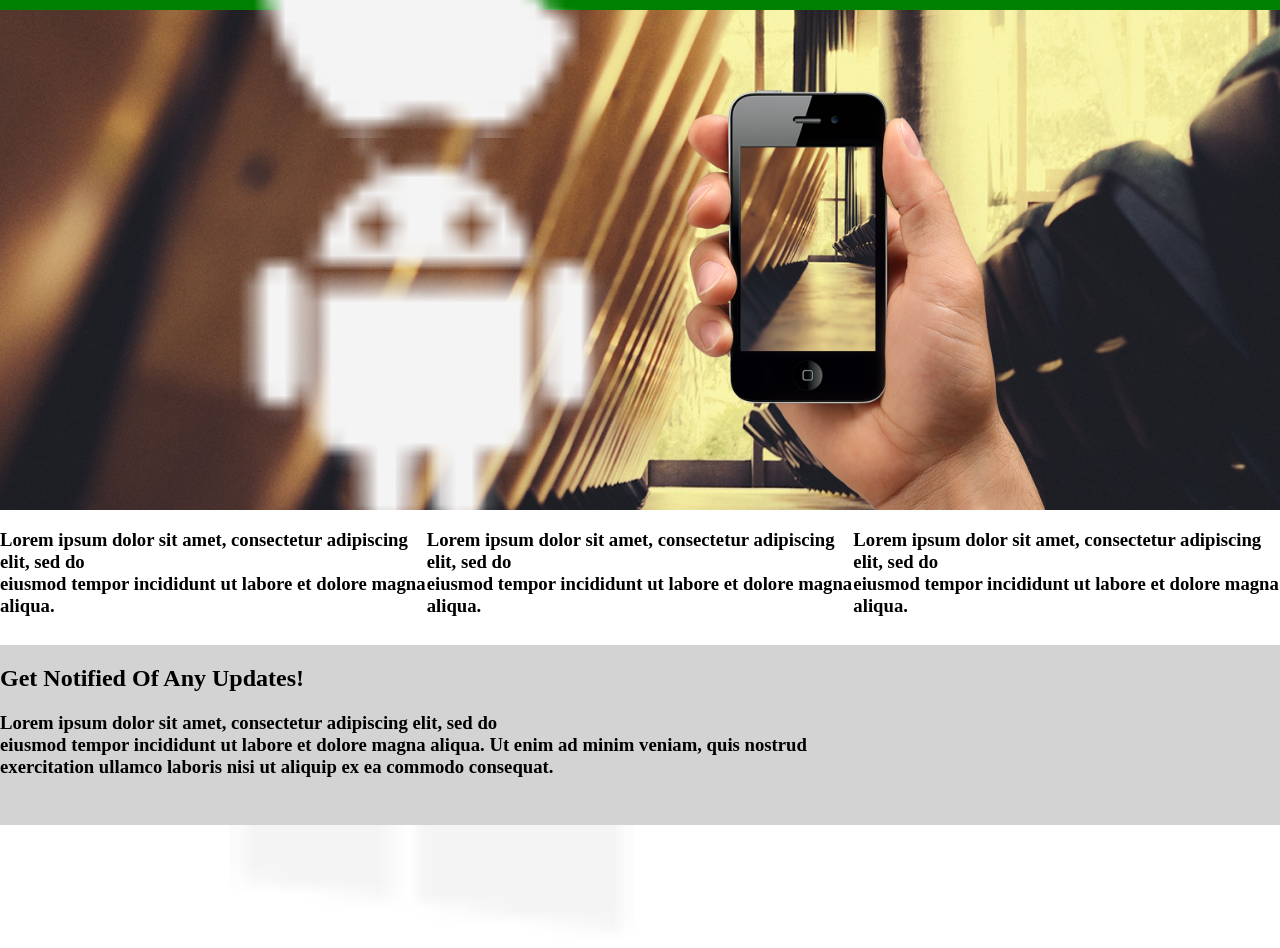
==== Estrutura/index.html @ a0e992e1 "Corrigir endereço das imagens" ====
<!DOCTYPE html>
<html lang="pt-br">

<head>
    <meta charset="UTF-8">
    <meta name="viewport" content="width=device-width, initial-scale=1.0">
    <meta http-equiv="X-UA-Compatible" content="ie=edge">
    <link rel="stylesheet" href="style.css">
    <title>Notify</title>
</head>

<body>
    <section class="grid">
        <nav class="navbar"></nav>

        <header class="banner1">
            <div class="textobanner">
                <H1 class="h1">Notify.</H1>
                <h2 class="h2">A great new free psd theme to showcase <br>
                    your new application.</h2>
                <img src="../imagens/icone-ios.png" alt="#">
                <img src="../imagens/icone-android.png" alt="#">
                <img src="../imagens/icone-windows.png" alt="#">
            </div>

            <div class="imgmao">
                <img class="mao1" src="../imagens/hand.png"
                    alt="Imagem de uma mão segurando um celular tirando foto do ambiente">
            </div>
        </header>

        <section class="section1">
            <div>
                <h3>Lorem ipsum dolor sit amet, consectetur adipiscing elit, sed do<br> eiusmod tempor incididunt ut
                    labore et dolore magna aliqua.</h3>
            </div>
            <div>
                <h3>Lorem ipsum dolor sit amet, consectetur adipiscing elit, sed do<br> eiusmod tempor incididunt ut
                    labore et dolore magna aliqua.</h3>
            </div>
            <div>
                <h3>Lorem ipsum dolor sit amet, consectetur adipiscing elit, sed do<br> eiusmod tempor incididunt ut
                    labore et dolore magna aliqua.</h3>
            </div>
        </section>
        <section class="section2">
            <div class="text2">
                <h2>Get Notified Of Any Updates!</h2>
                <h3>Lorem ipsum dolor sit amet, consectetur adipiscing elit, sed do<br> eiusmod tempor incididunt ut
                    labore
                    et dolore magna aliqua. Ut enim ad minim veniam, quis nostrud<br> exercitation ullamco laboris nisi
                    ut
                    aliquip ex ea commodo consequat.</h3>
            </div>
        </section>
        <section class="section3"></section>

        <footer class="rodape"></footer>

    </section>

</body>

</html>
---- Estrutura/style.css ----
body{
    margin:0 auto;
}

.grid{
    display: grid;
    grid-template-areas:'navbar'
                        'header'
                        'section1'
                        'section2'
                        'section3'
                        'rodape';
 
    grid-template-columns: 100%;
    grid-template-rows: 10px 500px 15vh 20vh 10vh;
}

.navbar{
    background-color: green;
    grid-area: 'navbar';
    
}

.banner1{
    display: flex;
    grid-area: 'header';
    background-image:url(../imagens/banner.png);
    justify-content: center;
    
 
}

.mao1{
    height: 420px;
    margin-left: 50px;
}
.imgmao{
align-items: flex-end;
display: flex;
}

.textobanner{
    display: flex;
    justify-content: center;
    flex-direction: column;
    text-decoration: white;
}
.h1{
    text-decoration: white;
}

.section1{
    grid-area: 'section1';
    display: flex;
    background-color: white;

}

.section2{
    display: flex;
    background-color: lightgray;
}

.text2{
    flex-direction: column;
}
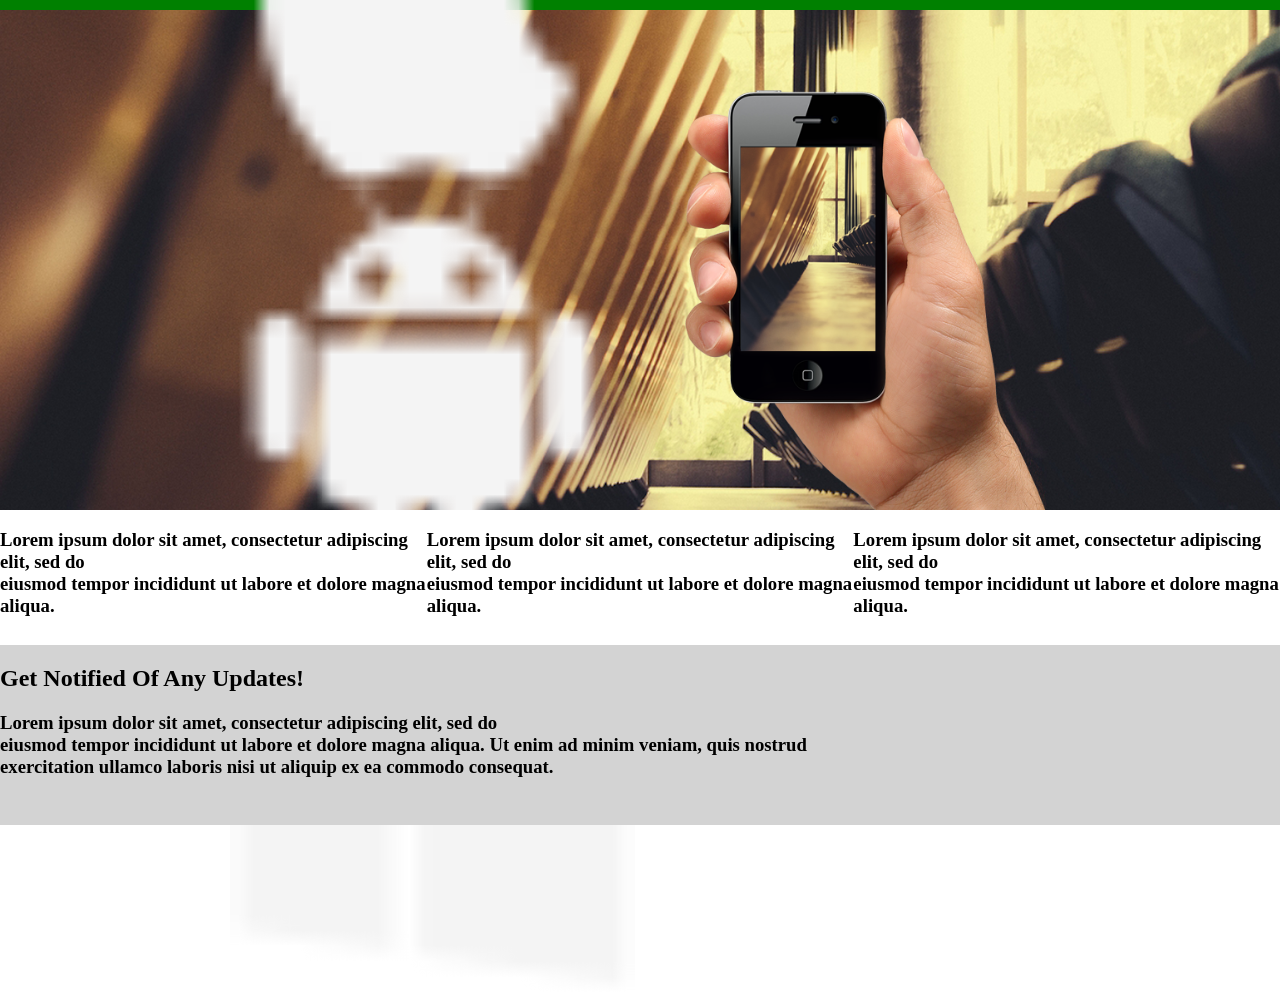
==== commit c5269ba1: "Alterar fonte do banner e cor" ====
--- a/Estrutura/index.html
+++ b/Estrutura/index.html
@@ -5,6 +5,7 @@
     <meta charset="UTF-8">
     <meta name="viewport" content="width=device-width, initial-scale=1.0">
     <meta http-equiv="X-UA-Compatible" content="ie=edge">
+    <link href="https://fonts.googleapis.com/css?family=Pacifico&display=swap" rel="stylesheet">
     <link rel="stylesheet" href="style.css">
     <title>Notify</title>
 </head>
@@ -15,7 +16,7 @@
 
         <header class="banner1">
             <div class="textobanner">
-                <H1 class="h1">Notify.</H1>
+                <H1 class="h1">Notify <span class="ponto">.</span>    </H1>
                 <h2 class="h2">A great new free psd theme to showcase <br>
                     your new application.</h2>
                 <img src="../imagens/icone-ios.png" alt="#">
--- a/Estrutura/style.css
+++ b/Estrutura/style.css
@@ -46,7 +46,14 @@
     text-decoration: white;
 }
 .h1{
-    text-decoration: white;
+    color: white;
+    font-family: 'Pacifico', cursive;
+    font-size: 50px;
+    font-weight: inherit;
+}
+
+.ponto{
+    color: green;
 }
 
 .section1{
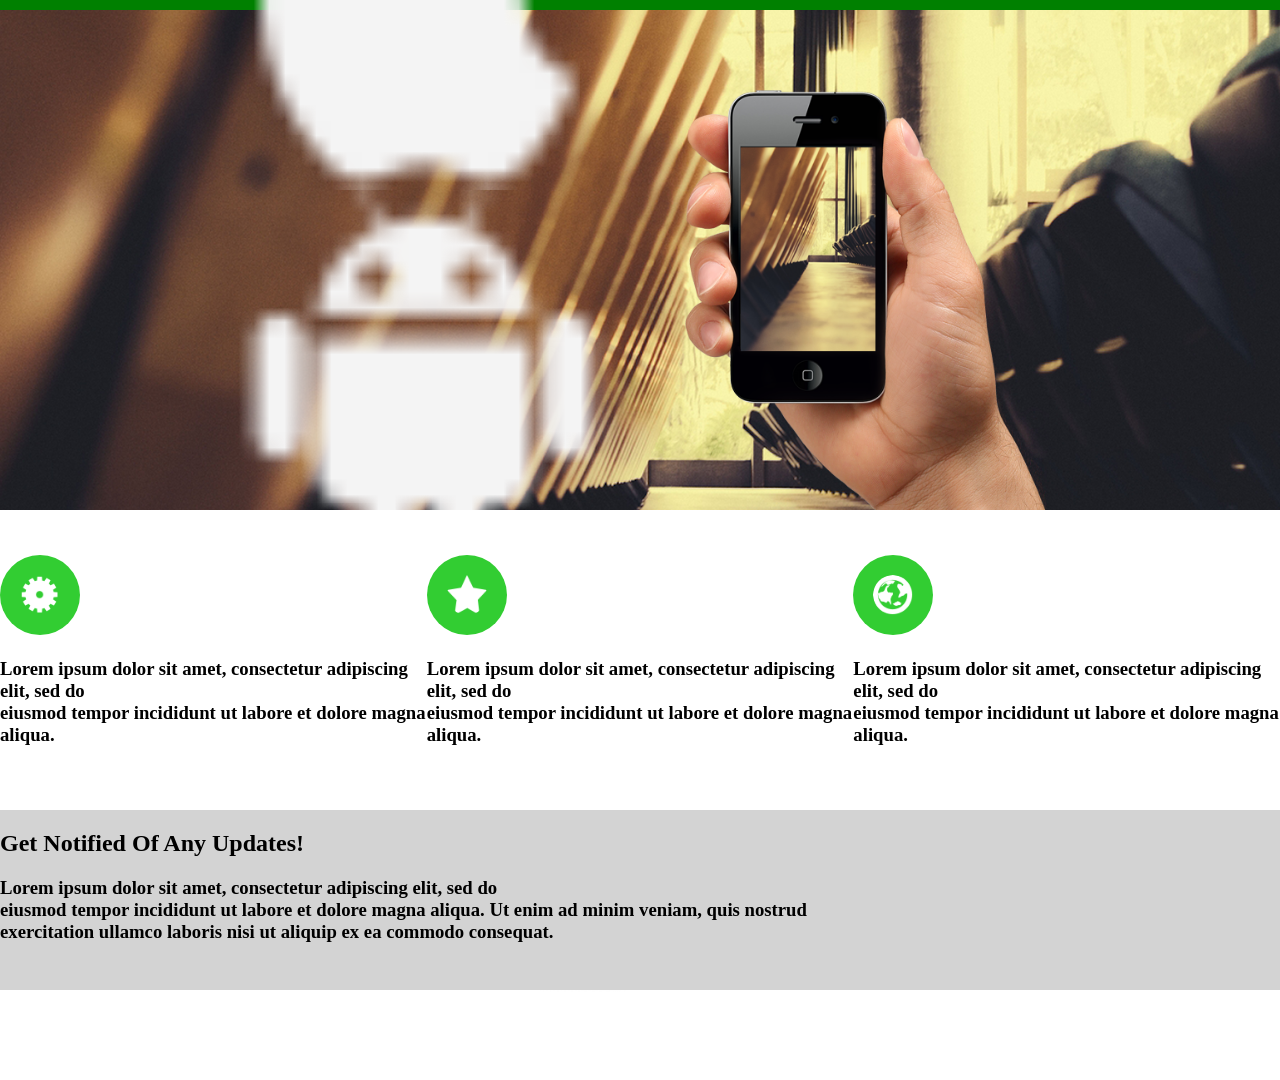
==== commit 51c8b764: "Adicionar estilo aos ícones" ====
--- a/Estrutura/index.html
+++ b/Estrutura/index.html
@@ -32,14 +32,17 @@
 
         <section class="section1">
             <div>
+                <img class="icone1" src="../imagens/icone1.png" alt="#">
                 <h3>Lorem ipsum dolor sit amet, consectetur adipiscing elit, sed do<br> eiusmod tempor incididunt ut
                     labore et dolore magna aliqua.</h3>
             </div>
             <div>
+                <img class="icone2" src="../imagens/icone2.png" alt="#">
                 <h3>Lorem ipsum dolor sit amet, consectetur adipiscing elit, sed do<br> eiusmod tempor incididunt ut
                     labore et dolore magna aliqua.</h3>
             </div>
             <div>
+                <img class="icone3" src="../imagens/icone3.png" alt="#">
                 <h3>Lorem ipsum dolor sit amet, consectetur adipiscing elit, sed do<br> eiusmod tempor incididunt ut
                     labore et dolore magna aliqua.</h3>
             </div>
--- a/Estrutura/style.css
+++ b/Estrutura/style.css
@@ -12,7 +12,7 @@
                         'rodape';
  
     grid-template-columns: 100%;
-    grid-template-rows: 10px 500px 15vh 20vh 10vh;
+    grid-template-rows: 10px 500px 300px 20vh 10vh;
 }
 
 .navbar{
@@ -60,7 +60,29 @@
     grid-area: 'section1';
     display: flex;
     background-color: white;
-
+    justify-content: space-around;
+    align-items:center;
+}
+.icone1{
+    border-radius: 50%;
+    width: 40px;
+    height: 40px;
+    background-color:limegreen;
+    padding: 20px;
+}
+.icone2{
+    border-radius: 50%;
+    width: 40px;
+    height: 40px;
+    background-color: limegreen;
+    padding: 20px;
+}
+.icone3{
+    border-radius: 50%;
+    width: 40px;
+    height: 40px;
+    background-color: limegreen;
+    padding: 20px;
 }
 
 .section2{
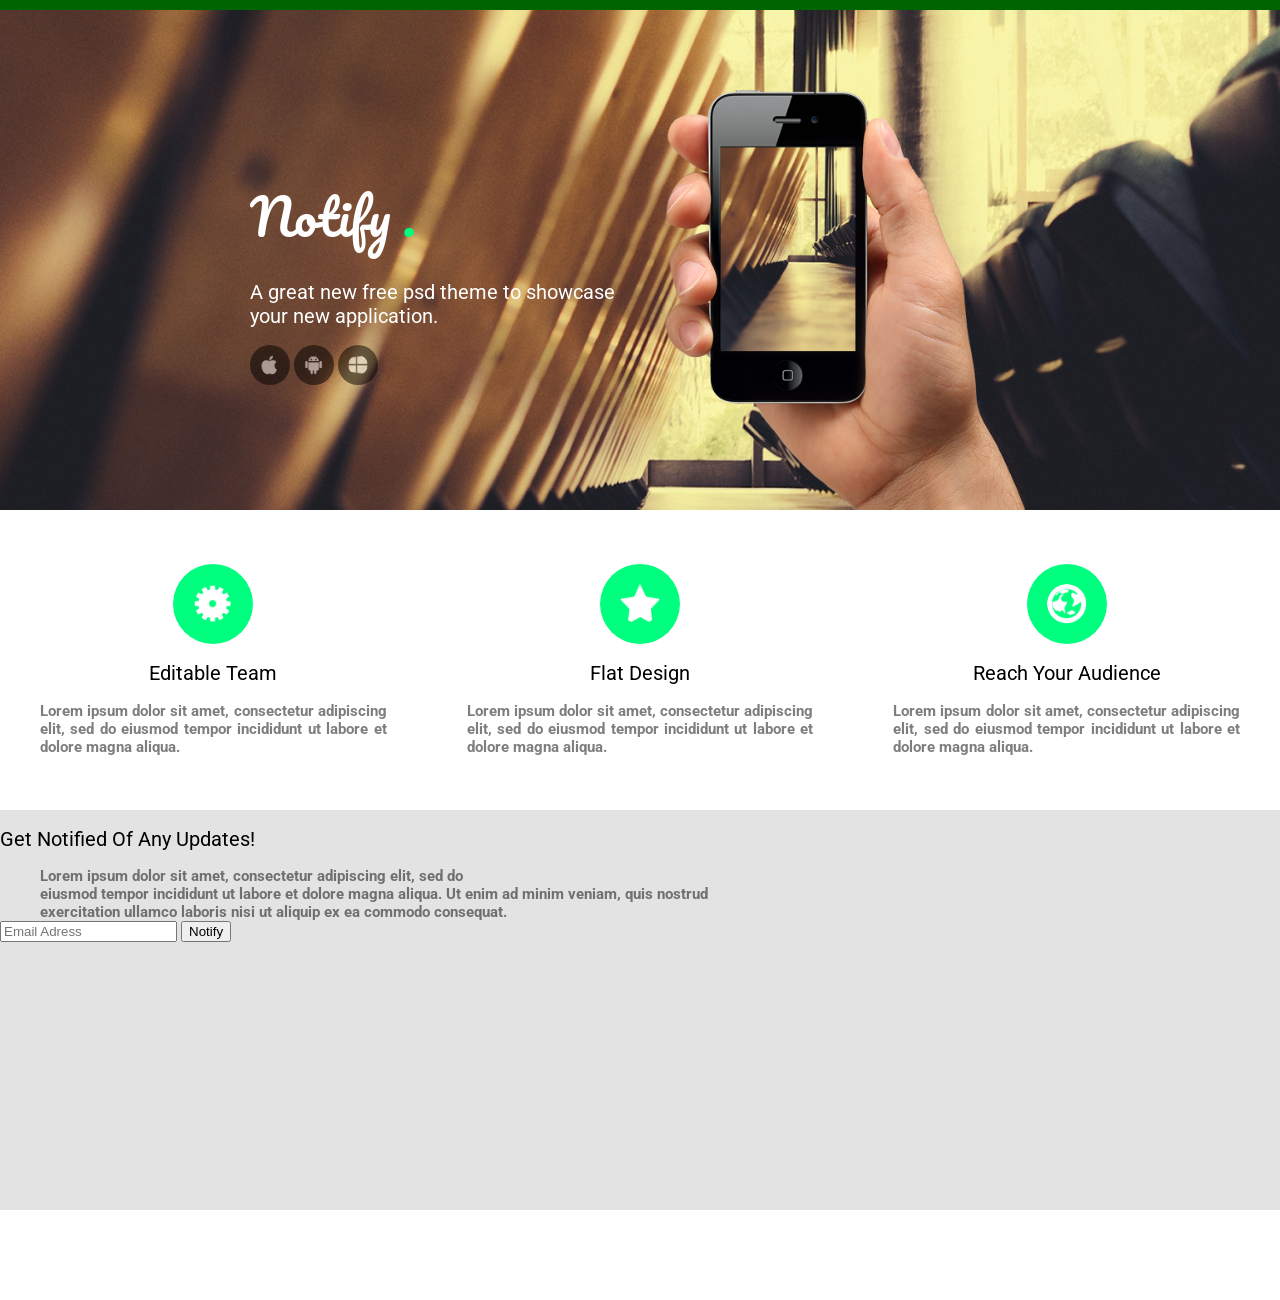
==== commit d73a485c: "Adicionar secao1 e iniciar secao2" ====
--- a/Estrutura/index.html
+++ b/Estrutura/index.html
@@ -6,6 +6,7 @@
     <meta name="viewport" content="width=device-width, initial-scale=1.0">
     <meta http-equiv="X-UA-Compatible" content="ie=edge">
     <link href="https://fonts.googleapis.com/css?family=Pacifico&display=swap" rel="stylesheet">
+    <link href="https://fonts.googleapis.com/css?family=Roboto&display=swap" rel="stylesheet">
     <link rel="stylesheet" href="style.css">
     <title>Notify</title>
 </head>
@@ -16,12 +17,14 @@
 
         <header class="banner1">
             <div class="textobanner">
-                <H1 class="h1">Notify <span class="ponto">.</span>    </H1>
+                <H1 class="h1">Notify <span class="ponto">.</span> </H1>
                 <h2 class="h2">A great new free psd theme to showcase <br>
                     your new application.</h2>
-                <img src="../imagens/icone-ios.png" alt="#">
-                <img src="../imagens/icone-android.png" alt="#">
-                <img src="../imagens/icone-windows.png" alt="#">
+                <div class="iconesbanner">
+                    <img class="iconebanner" src="../imagens/icone-ios.png" alt="#">
+                    <img class="iconebanner" src="../imagens/icone-android.png" alt="#">
+                    <img class="iconebanner" src="../imagens/icone-windows.png" alt="#">
+                </div>
             </div>
 
             <div class="imgmao">
@@ -31,32 +34,38 @@
         </header>
 
         <section class="section1">
-            <div>
+            <div class="bloco1">
                 <img class="icone1" src="../imagens/icone1.png" alt="#">
-                <h3>Lorem ipsum dolor sit amet, consectetur adipiscing elit, sed do<br> eiusmod tempor incididunt ut
-                    labore et dolore magna aliqua.</h3>
+                <h2 class="title2">Editable Team</h2>
+                <h3 class="text2">Lorem ipsum dolor sit amet, consectetur adipiscing elit, sed do eiusmod tempor
+                    incididunt ut labore et dolore magna aliqua.</h3>
             </div>
-            <div>
+            <div class="bloco1">
                 <img class="icone2" src="../imagens/icone2.png" alt="#">
-                <h3>Lorem ipsum dolor sit amet, consectetur adipiscing elit, sed do<br> eiusmod tempor incididunt ut
-                    labore et dolore magna aliqua.</h3>
+                <h2 class="title2">Flat Design</h2>
+                <h3 class="text2">Lorem ipsum dolor sit amet, consectetur adipiscing elit, sed do eiusmod tempor
+                    incididunt ut labore et dolore magna aliqua.</h3>
             </div>
-            <div>
+            <div class="bloco1">
                 <img class="icone3" src="../imagens/icone3.png" alt="#">
-                <h3>Lorem ipsum dolor sit amet, consectetur adipiscing elit, sed do<br> eiusmod tempor incididunt ut
-                    labore et dolore magna aliqua.</h3>
+                <h2 class="title2">Reach Your Audience</h2>
+                <h3 class="text2">Lorem ipsum dolor sit amet, consectetur adipiscing elit, sed do eiusmod tempor
+                    incididunt ut labore et dolore magna aliqua.</h3>
             </div>
         </section>
         <section class="section2">
-            <div class="text2">
-                <h2>Get Notified Of Any Updates!</h2>
-                <h3>Lorem ipsum dolor sit amet, consectetur adipiscing elit, sed do<br> eiusmod tempor incididunt ut
-                    labore
-                    et dolore magna aliqua. Ut enim ad minim veniam, quis nostrud<br> exercitation ullamco laboris nisi
-                    ut
-                    aliquip ex ea commodo consequat.</h3>
+            <div>
+                <h2 class="title2">Get Notified Of Any Updates!</h2>
+                <h3 class="text2">Lorem ipsum dolor sit amet, consectetur adipiscing elit, sed do<br> eiusmod tempor
+                    incididunt ut labore et dolore magna aliqua. Ut enim ad minim veniam, quis nostrud<br> exercitation ullamco laboris nisi
+                    ut aliquip ex ea commodo consequat.</h3>
+
+                    <input class="input1" placeholder= "Email Adress"type="text">
+                    <button>Notify</button>
             </div>
         </section>
+
+
         <section class="section3"></section>
 
         <footer class="rodape"></footer>
--- a/Estrutura/style.css
+++ b/Estrutura/style.css
@@ -12,11 +12,11 @@
                         'rodape';
  
     grid-template-columns: 100%;
-    grid-template-rows: 10px 500px 300px 20vh 10vh;
+    grid-template-rows: 10px 500px 300px 400px 10vh;
 }
 
 .navbar{
-    background-color: green;
+    background-color: darkgreen;
     grid-area: 'navbar';
     
 }
@@ -30,6 +30,20 @@
  
 }
 
+.iconebanner{
+    border-radius: 50%;
+    width: 20px;
+    height: 20px;
+    background-color: black;
+    padding: 10px;
+    opacity: .50;
+}
+.iconesbanner{
+    flex-direction: row;
+}
+.iconesbannser:hover{
+    background-color: springgreen;
+}
 .mao1{
     height: 420px;
     margin-left: 50px;
@@ -50,46 +64,73 @@
     font-family: 'Pacifico', cursive;
     font-size: 50px;
     font-weight: inherit;
+    margin-bottom:20px;
+}
+.h2{
+    font-family: 'Roboto', sans-serif;
+    color: white;
+    font-weight: normal;
+    font-size: 20px;
+    margin-top: 0;
 }
 
 .ponto{
-    color: green;
+    color: springgreen;
 }
 
 .section1{
     grid-area: 'section1';
     display: flex;
     background-color: white;
-    justify-content: space-around;
-    align-items:center;
+   align-items: center;
+}
+
+.text2{
+    flex-direction: column;
+    font-family: 'Roboto', sans-serif;
+    opacity: .50;
+    font-size: 15px;
+    text-align: justify;
+    margin: 0 40px 0 40px;
 }
 .icone1{
     border-radius: 50%;
     width: 40px;
     height: 40px;
-    background-color:limegreen;
+    background-color:springgreen;
     padding: 20px;
+    
+    
 }
 .icone2{
     border-radius: 50%;
     width: 40px;
     height: 40px;
-    background-color: limegreen;
+    background-color: springgreen;
     padding: 20px;
 }
 .icone3{
     border-radius: 50%;
     width: 40px;
     height: 40px;
-    background-color: limegreen;
+    background-color: springgreen;
     padding: 20px;
+}
+.bloco1{
+    display: flex;
+    flex-direction:column;
+    justify-content: center;
+    align-items: center;
+}
+
+.title2{
+    font-family: 'Roboto', sans-serif;
+    font-weight: normal;
+    font-size: 20px;
 }
 
 .section2{
     display: flex;
-    background-color: lightgray;
+    grid-area: 'section2';
+    background-color: #E3E3E3;
 }
-
-.text2{
-    flex-direction: column;
-}
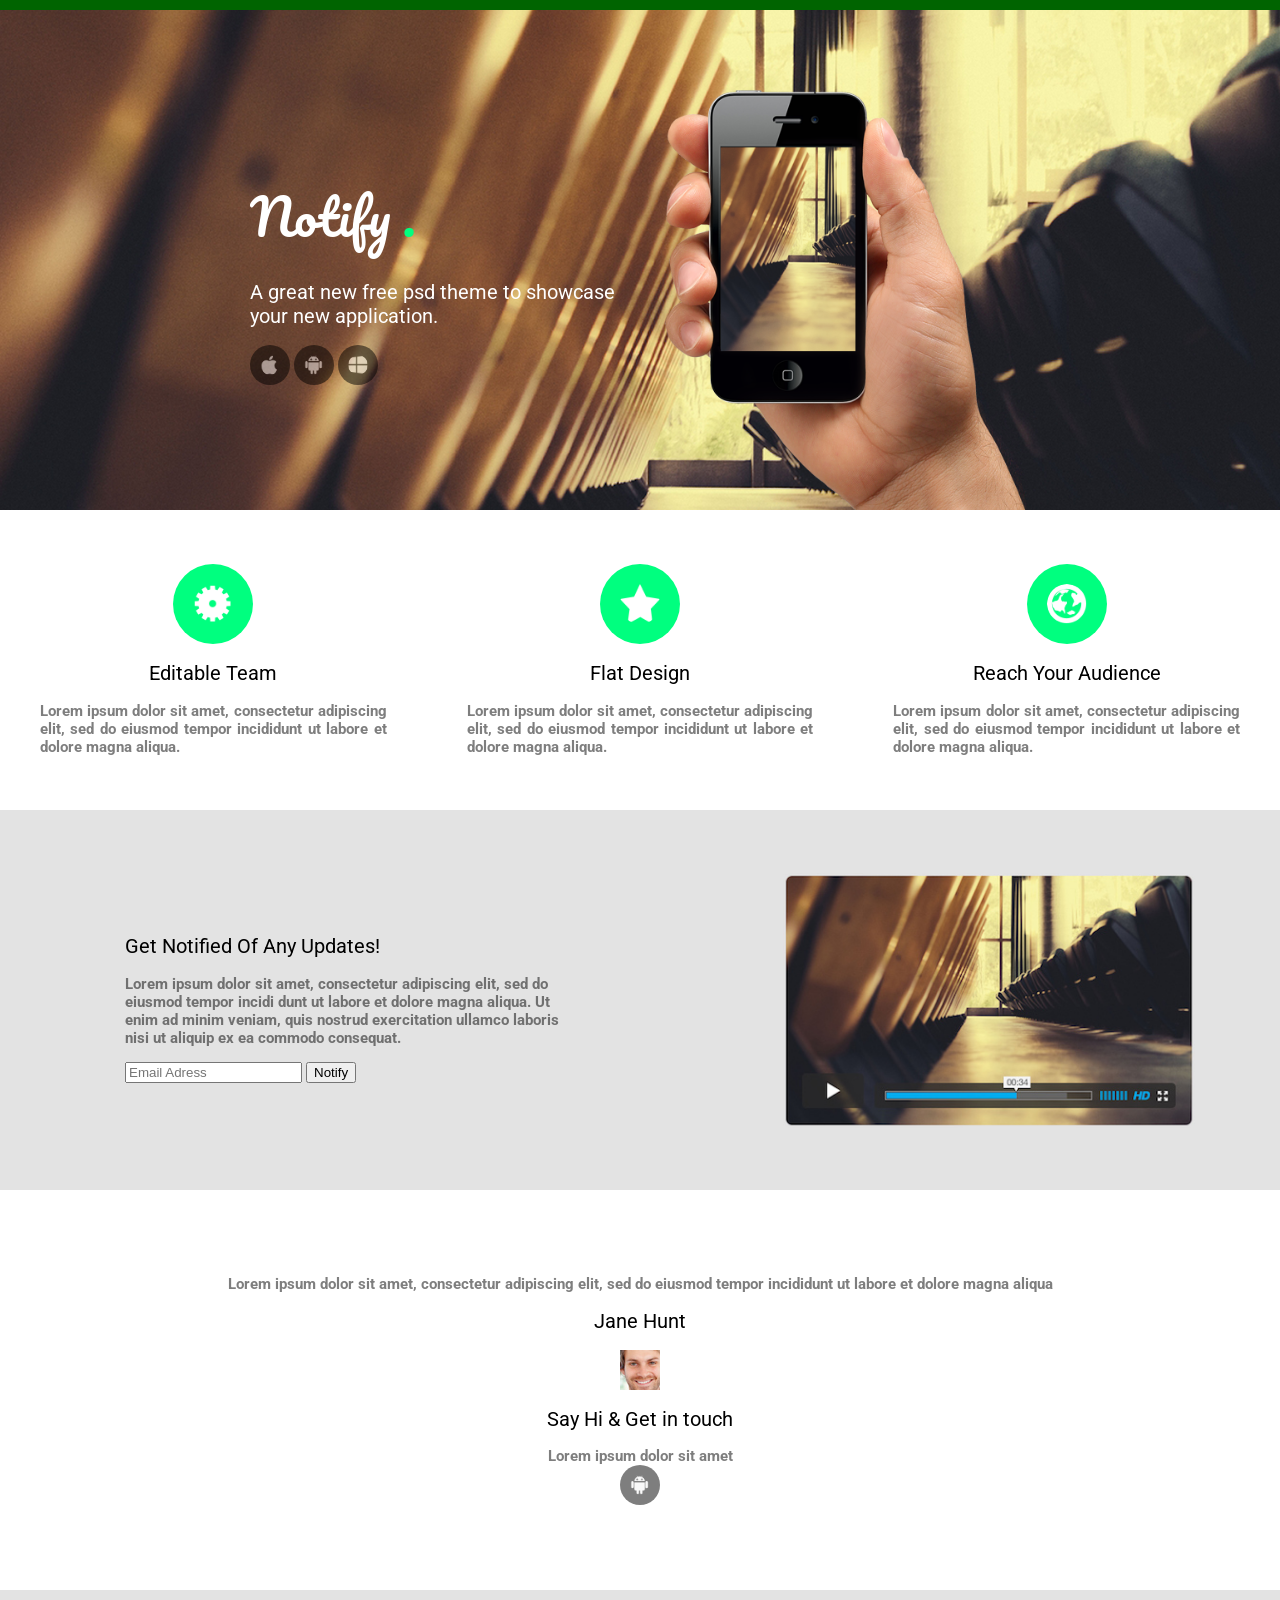
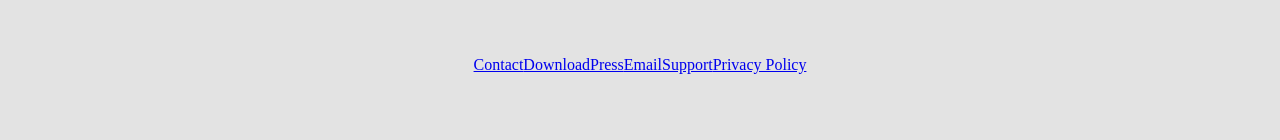
==== commit 2e203ea0: "Adicionar section3 e rodape" ====
--- a/Estrutura/index.html
+++ b/Estrutura/index.html
@@ -54,21 +54,47 @@
             </div>
         </section>
         <section class="section2">
-            <div>
+            <div class="div2">
                 <h2 class="title2">Get Notified Of Any Updates!</h2>
-                <h3 class="text2">Lorem ipsum dolor sit amet, consectetur adipiscing elit, sed do<br> eiusmod tempor
-                    incididunt ut labore et dolore magna aliqua. Ut enim ad minim veniam, quis nostrud<br> exercitation ullamco laboris nisi
+                <h3 class="textsec2">Lorem ipsum dolor sit amet, consectetur adipiscing elit, sed do eiusmod tempor
+                    incidi dunt ut labore et dolore magna aliqua. Ut enim ad minim veniam, quis nostrud exercitation
+                    ullamco laboris nisi
                     ut aliquip ex ea commodo consequat.</h3>
 
-                    <input class="input1" placeholder= "Email Adress"type="text">
-                    <button>Notify</button>
+                <input class="input1" placeholder="Email Adress" type="text">
+                <button>Notify</button>
             </div>
+            <img class="imgsection2" src="../imagens/imgsection2.PNG" alt="#">
         </section>
 
 
-        <section class="section3"></section>
+        <section class="section3">
 
-        <footer class="rodape"></footer>
+            <h3 class="text2">Lorem ipsum dolor sit amet, consectetur adipiscing elit, sed do eiusmod tempor incididunt
+                ut labore et dolore magna aliqua
+            </h3>
+            <h2 class="title2">Jane Hunt</h2>
+
+            <img class="imgsec3" src="../imagens/pessoa1.jpg" alt="#">
+
+            <h2 class="title2">Say Hi & Get in touch</h2>
+            <h3 class="text2">Lorem ipsum dolor sit amet</h3>
+            <img class="iconesec3" src="../imagens/icone-android.png" alt="#">
+
+
+
+        </section>
+
+        <footer class="rodape">
+            <div class="linksrodape">
+                <a href="#">Contact</a>
+                <a href="#">Download</a>
+                <a href="#">Press</a>
+                <a href="#">Email</a>
+                <a href="#">Support</a>
+                <a href="#">Privacy Policy</a>
+            </div>
+        </footer>
 
     </section>
 
--- a/Estrutura/style.css
+++ b/Estrutura/style.css
@@ -12,7 +12,7 @@
                         'rodape';
  
     grid-template-columns: 100%;
-    grid-template-rows: 10px 500px 300px 400px 10vh;
+    grid-template-rows: 10px 500px 300px 380px 400px 150px ;
 }
 
 .navbar{
@@ -21,6 +21,7 @@
     
 }
 
+/*===================HEADER====================== */
 .banner1{
     display: flex;
     grid-area: 'header';
@@ -78,6 +79,7 @@
     color: springgreen;
 }
 
+/*===================MAIN====================== */
 .section1{
     grid-area: 'section1';
     display: flex;
@@ -129,8 +131,68 @@
     font-size: 20px;
 }
 
+/*===================SECTION2====================== */
+
 .section2{
     display: flex;
     grid-area: 'section2';
     background-color: #E3E3E3;
+    justify-content: space-around;
+    align-items: center;
+   
 }
+
+.div2{
+    margin: 10px 40px 10px 40px;
+    width: 35vw;
+}
+
+.imgsection2{
+height: 255px; 
+}
+
+.textsec2{
+    flex-direction: column;
+    font-family: 'Roboto', sans-serif;
+    opacity: .50;
+    font-size: 15px;
+    text-align:left;
+}
+
+.section3{
+    grid-area: 'section3';
+    flex-direction: column;
+    justify-content: center;
+    display: flex;    
+   align-items: center;
+}
+.imgsec3{
+    height: 40px;
+    width: 40px;
+    background-image: url(../imagens/pessoa1.jpg);
+    background-repeat: repeat-x;
+}
+.iconesec3{
+    border-radius: 50%;
+    width: 20px;
+    height: 20px;
+    background-color: black;
+    padding: 10px;
+    opacity: .50;
+}
+
+
+.rodape{
+    grid-area: 'rodape';
+    background-color: #E3E3E3;
+    display: flex;
+    justify-content: center;
+    
+}
+
+.linksrodape{
+    display: flex;
+    text-decoration: none;
+    align-items: center;
+  
+}
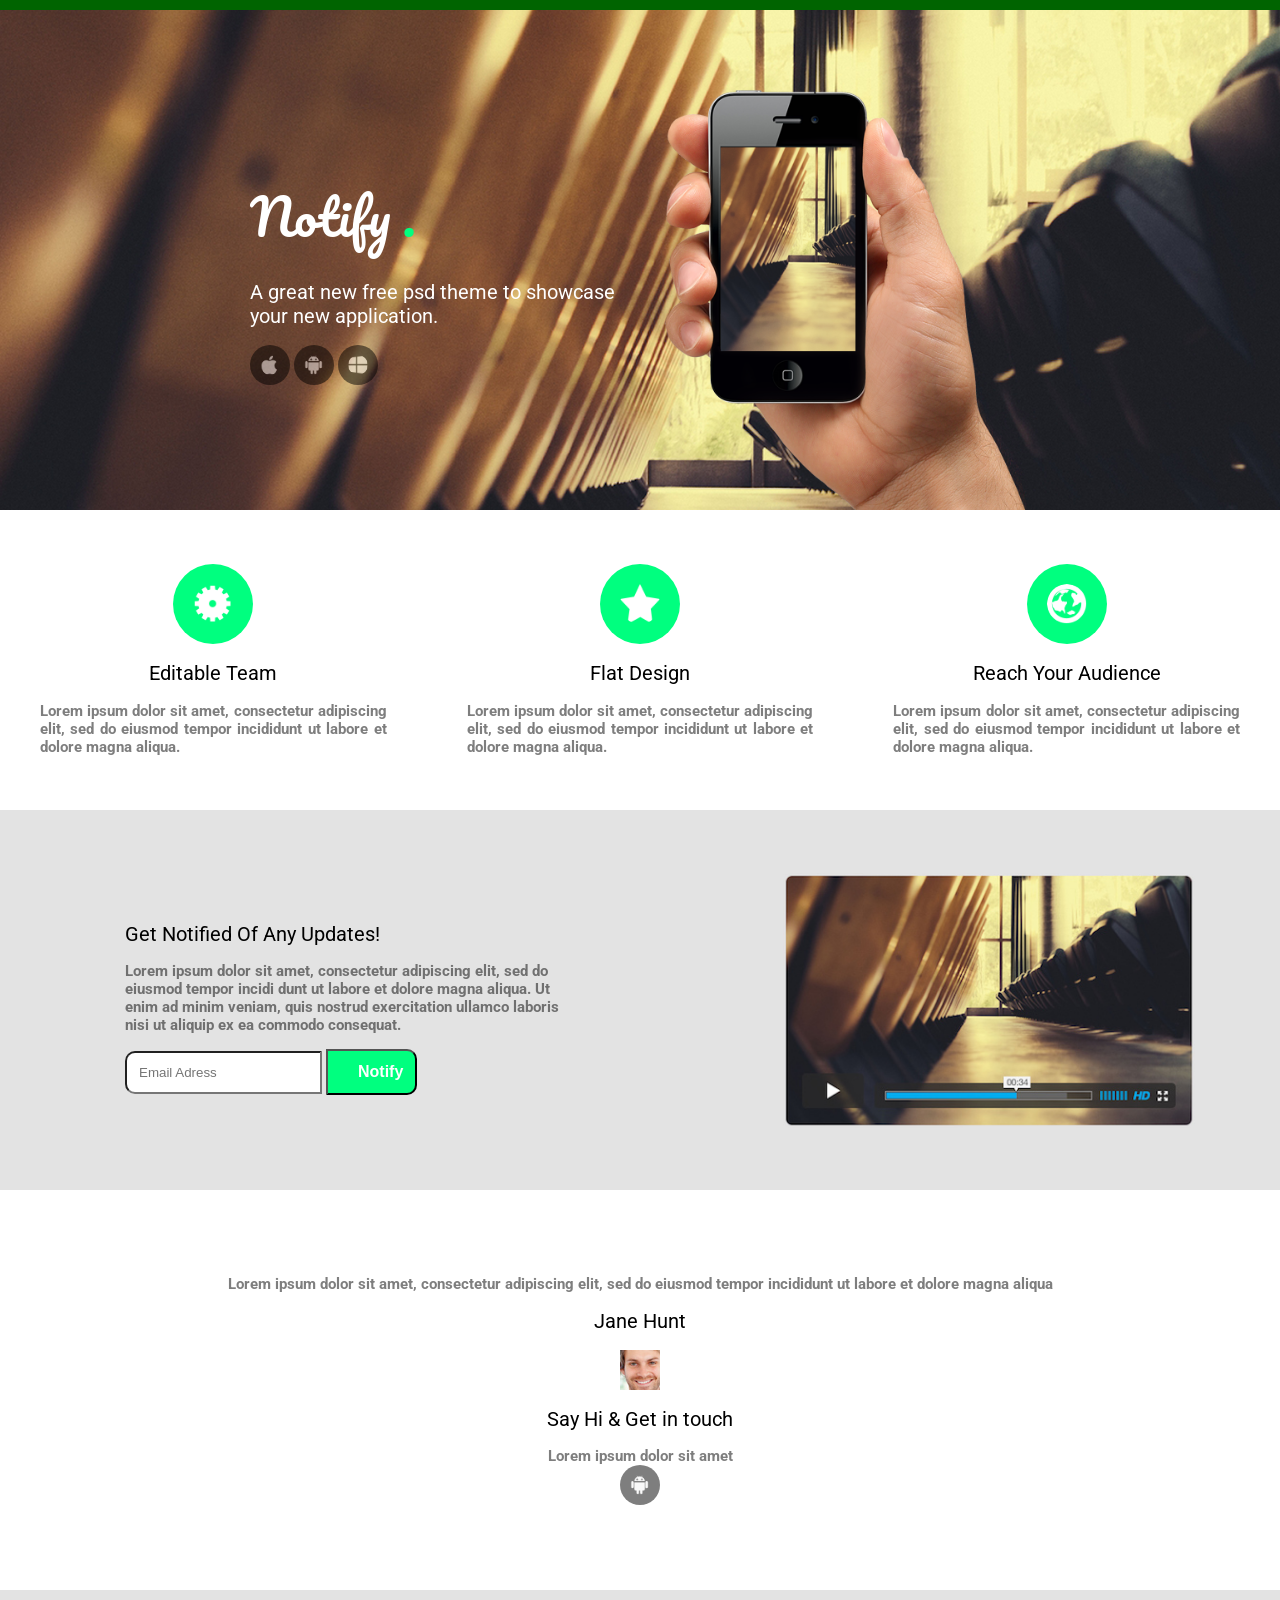
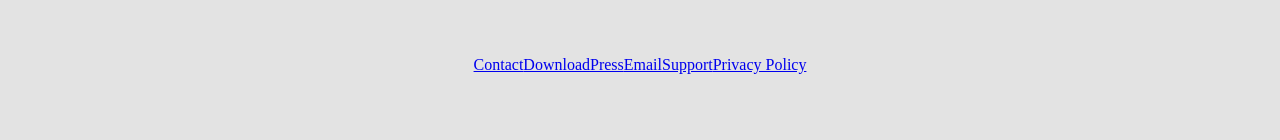
==== commit 1f5bdb8c: "Adicionar detalhes no input" ====
--- a/Estrutura/index.html
+++ b/Estrutura/index.html
@@ -21,9 +21,10 @@
                 <h2 class="h2">A great new free psd theme to showcase <br>
                     your new application.</h2>
                 <div class="iconesbanner">
-                    <img class="iconebanner" src="../imagens/icone-ios.png" alt="#">
-                    <img class="iconebanner" src="../imagens/icone-android.png" alt="#">
-                    <img class="iconebanner" src="../imagens/icone-windows.png" alt="#">
+                    <a href="#"><img class="iconebanner" src="../imagens/icone-ios.png" alt=""></a>
+                    <a href="#"><img class="iconebanner" src="../imagens/icone-android.png" alt="#"></a>
+                    <a href="#"><img class="iconebanner" src="../imagens/icone-windows.png" alt="#"></a> 
+                    
                 </div>
             </div>
 
@@ -62,7 +63,7 @@
                     ut aliquip ex ea commodo consequat.</h3>
 
                 <input class="input1" placeholder="Email Adress" type="text">
-                <button>Notify</button>
+                <button class="button1">Notify</button>
             </div>
             <img class="imgsection2" src="../imagens/imgsection2.PNG" alt="#">
         </section>
--- a/Estrutura/style.css
+++ b/Estrutura/style.css
@@ -42,8 +42,12 @@
 .iconesbanner{
     flex-direction: row;
 }
-.iconesbannser:hover{
-    background-color: springgreen;
+.iconesbanner:hover{
+   
+    background-color: springgreen;
+    
+    
+    opacity: .50;
 }
 .mao1{
     height: 420px;
@@ -158,6 +162,21 @@
     font-size: 15px;
     text-align:left;
 }
+.input1{
+    padding: 12px;
+    border-radius: 10px 0 0 10px;
+    margin-right: 0;
+}
+.button1{
+    padding: 12px;
+    padding-left: 30px;
+    border-radius: 0 10px 10px 0;
+    color:white;
+    font-weight: bold;
+    background-color: springgreen;
+    margin-left: 0;
+    font-size: 16px;
+}
 
 .section3{
     grid-area: 'section3';
@@ -187,6 +206,7 @@
     background-color: #E3E3E3;
     display: flex;
     justify-content: center;
+    text-decoration: none;
     
 }
 
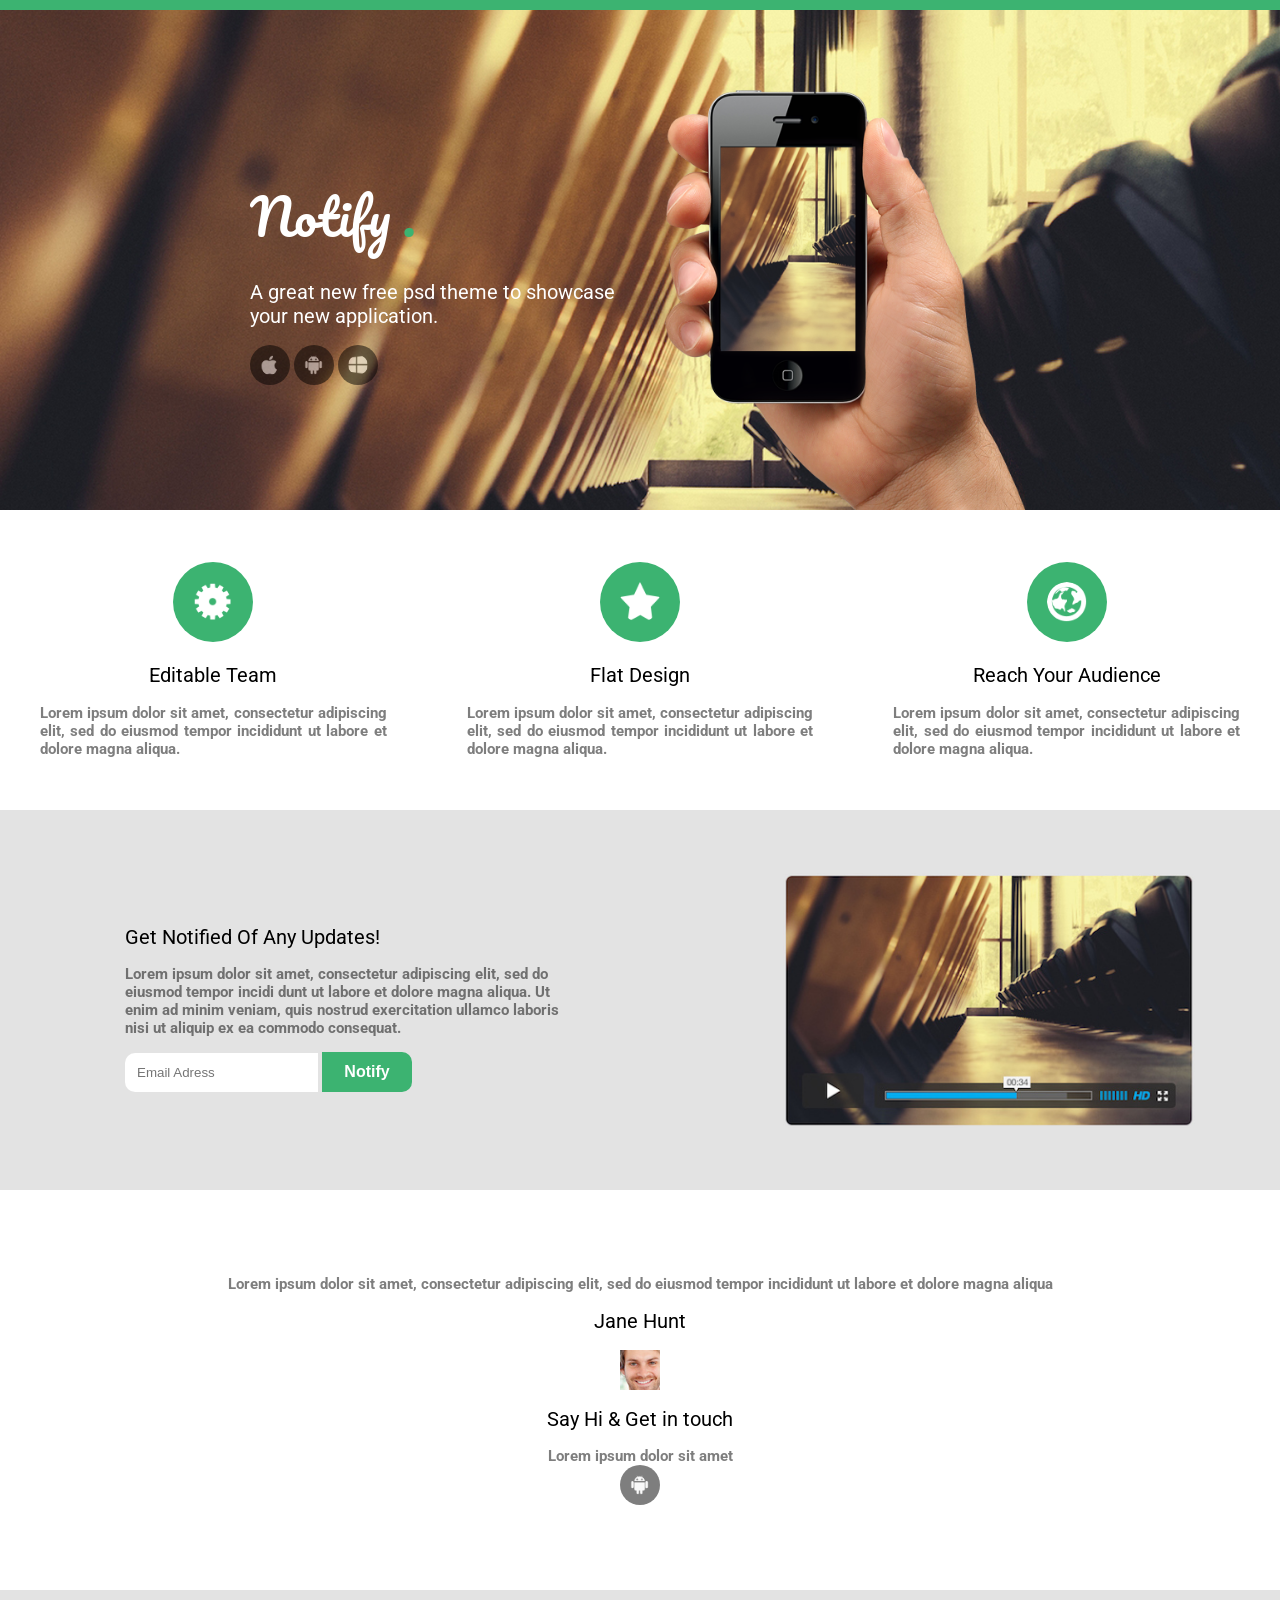
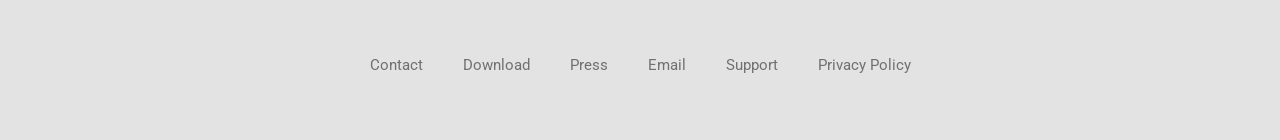
==== commit a9d10b71: "Melhorar estilo dos ícones e layout do footer" ====
--- a/Estrutura/index.html
+++ b/Estrutura/index.html
@@ -20,11 +20,13 @@
                 <H1 class="h1">Notify <span class="ponto">.</span> </H1>
                 <h2 class="h2">A great new free psd theme to showcase <br>
                     your new application.</h2>
-                <div class="iconesbanner">
-                    <a href="#"><img class="iconebanner" src="../imagens/icone-ios.png" alt=""></a>
-                    <a href="#"><img class="iconebanner" src="../imagens/icone-android.png" alt="#"></a>
-                    <a href="#"><img class="iconebanner" src="../imagens/icone-windows.png" alt="#"></a> 
-                    
+                <div>
+                    <a class="iconesbanner" href="#"><img class="iconebanner" src="../imagens/icone-ios.png" alt=""></a>
+                    <a class="iconesbanner" href="#"><img class="iconebanner" src="../imagens/icone-android.png"
+                            alt="#"></a>
+                    <a class="iconesbanner" href="#"><img class="iconebanner" src="../imagens/icone-windows.png"
+                            alt="#"></a>
+
                 </div>
             </div>
 
@@ -36,19 +38,19 @@
 
         <section class="section1">
             <div class="bloco1">
-                <img class="icone1" src="../imagens/icone1.png" alt="#">
+                <a href="#"><img class="icone2" src="../imagens/icone1.png" alt="#"></a>
                 <h2 class="title2">Editable Team</h2>
                 <h3 class="text2">Lorem ipsum dolor sit amet, consectetur adipiscing elit, sed do eiusmod tempor
                     incididunt ut labore et dolore magna aliqua.</h3>
             </div>
             <div class="bloco1">
-                <img class="icone2" src="../imagens/icone2.png" alt="#">
+                <a href="#"> <img class="icone2" src="../imagens/icone2.png" alt="#"></a>
                 <h2 class="title2">Flat Design</h2>
                 <h3 class="text2">Lorem ipsum dolor sit amet, consectetur adipiscing elit, sed do eiusmod tempor
                     incididunt ut labore et dolore magna aliqua.</h3>
             </div>
             <div class="bloco1">
-                <img class="icone3" src="../imagens/icone3.png" alt="#">
+                <a href="#"><img class="icone2" src="../imagens/icone3.png" alt="#"></a>
                 <h2 class="title2">Reach Your Audience</h2>
                 <h3 class="text2">Lorem ipsum dolor sit amet, consectetur adipiscing elit, sed do eiusmod tempor
                     incididunt ut labore et dolore magna aliqua.</h3>
@@ -63,7 +65,8 @@
                     ut aliquip ex ea commodo consequat.</h3>
 
                 <input class="input1" placeholder="Email Adress" type="text">
-                <button class="button1">Notify</button>
+                <a href=""><button class="button1">Notify</button></a>
+
             </div>
             <img class="imgsection2" src="../imagens/imgsection2.PNG" alt="#">
         </section>
@@ -86,15 +89,13 @@
 
         </section>
 
-        <footer class="rodape">
-            <div class="linksrodape">
-                <a href="#">Contact</a>
-                <a href="#">Download</a>
-                <a href="#">Press</a>
-                <a href="#">Email</a>
-                <a href="#">Support</a>
-                <a href="#">Privacy Policy</a>
-            </div>
+        <footer>
+                <a class="linksrodape" href="#">Contact</a>
+                <a class="linksrodape" href="#">Download</a>
+                <a class="linksrodape" href="#">Press</a>
+                <a class="linksrodape" href="#">Email</a>
+                <a class="linksrodape" href="#">Support</a>
+                <a class="linksrodape" href="#">Privacy Policy</a>
         </footer>
 
     </section>
--- a/Estrutura/style.css
+++ b/Estrutura/style.css
@@ -9,14 +9,14 @@
                         'section1'
                         'section2'
                         'section3'
-                        'rodape';
+                        'footer';
  
-    grid-template-columns: 100%;
+    grid-template-columns: 100vw;
     grid-template-rows: 10px 500px 300px 380px 400px 150px ;
 }
 
 .navbar{
-    background-color: darkgreen;
+    background-color: mediumseagreen;
     grid-area: 'navbar';
     
 }
@@ -38,14 +38,10 @@
     background-color: black;
     padding: 10px;
     opacity: .50;
-}
-.iconesbanner{
     flex-direction: row;
 }
+
 .iconesbanner:hover{
-   
-    background-color: springgreen;
-    
     
     opacity: .50;
 }
@@ -80,7 +76,7 @@
 }
 
 .ponto{
-    color: springgreen;
+    color: mediumseagreen;
 }
 
 /*===================MAIN====================== */
@@ -103,7 +99,7 @@
     border-radius: 50%;
     width: 40px;
     height: 40px;
-    background-color:springgreen;
+    background-color:mediumseagreen;
     padding: 20px;
     
     
@@ -112,14 +108,14 @@
     border-radius: 50%;
     width: 40px;
     height: 40px;
-    background-color: springgreen;
+    background-color: mediumseagreen;
     padding: 20px;
 }
 .icone3{
     border-radius: 50%;
     width: 40px;
     height: 40px;
-    background-color: springgreen;
+    background-color: mediumseagreen;
     padding: 20px;
 }
 .bloco1{
@@ -127,6 +123,9 @@
     flex-direction:column;
     justify-content: center;
     align-items: center;
+}
+.icone2:hover{
+    opacity: .50;
 }
 
 .title2{
@@ -165,17 +164,24 @@
 .input1{
     padding: 12px;
     border-radius: 10px 0 0 10px;
+    border: 0;
     margin-right: 0;
 }
 .button1{
-    padding: 12px;
-    padding-left: 30px;
+    padding: 11px;
+    width: 90px;
+    border: 0;
     border-radius: 0 10px 10px 0;
     color:white;
     font-weight: bold;
-    background-color: springgreen;
+    background-color: mediumseagreen;
     margin-left: 0;
     font-size: 16px;
+    cursor: pointer;
+    
+}
+.button1:hover{
+    opacity: .50;
 }
 
 .section3{
@@ -189,30 +195,37 @@
     height: 40px;
     width: 40px;
     background-image: url(../imagens/pessoa1.jpg);
-    background-repeat: repeat-x;
+   
 }
 .iconesec3{
     border-radius: 50%;
     width: 20px;
     height: 20px;
+    padding: 10px;
+    opacity: .50;
     background-color: black;
-    padding: 10px;
-    opacity: .50;
-}
-
-
-.rodape{
-    grid-area: 'rodape';
+    
+}
+
+
+footer{
+    grid-area: 'footer';
+    display: flex;
     background-color: #E3E3E3;
-    display: flex;
-    justify-content: center;
+    justify-content: center;
+    align-items: center;
+    
+}
+
+a.linksrodape{
     text-decoration: none;
-    
-}
-
-.linksrodape{
-    display: flex;
-    text-decoration: none;
-    align-items: center;
-  
+    font-family: 'Roboto', sans-serif;
+    opacity: .50;
+    font-size: 15px;
+    text-align: justify;
+    margin: 0 20px 0 20px;
+    color: black;
+}
+a.linksrodape:hover{
+    opacity: .20;
 }
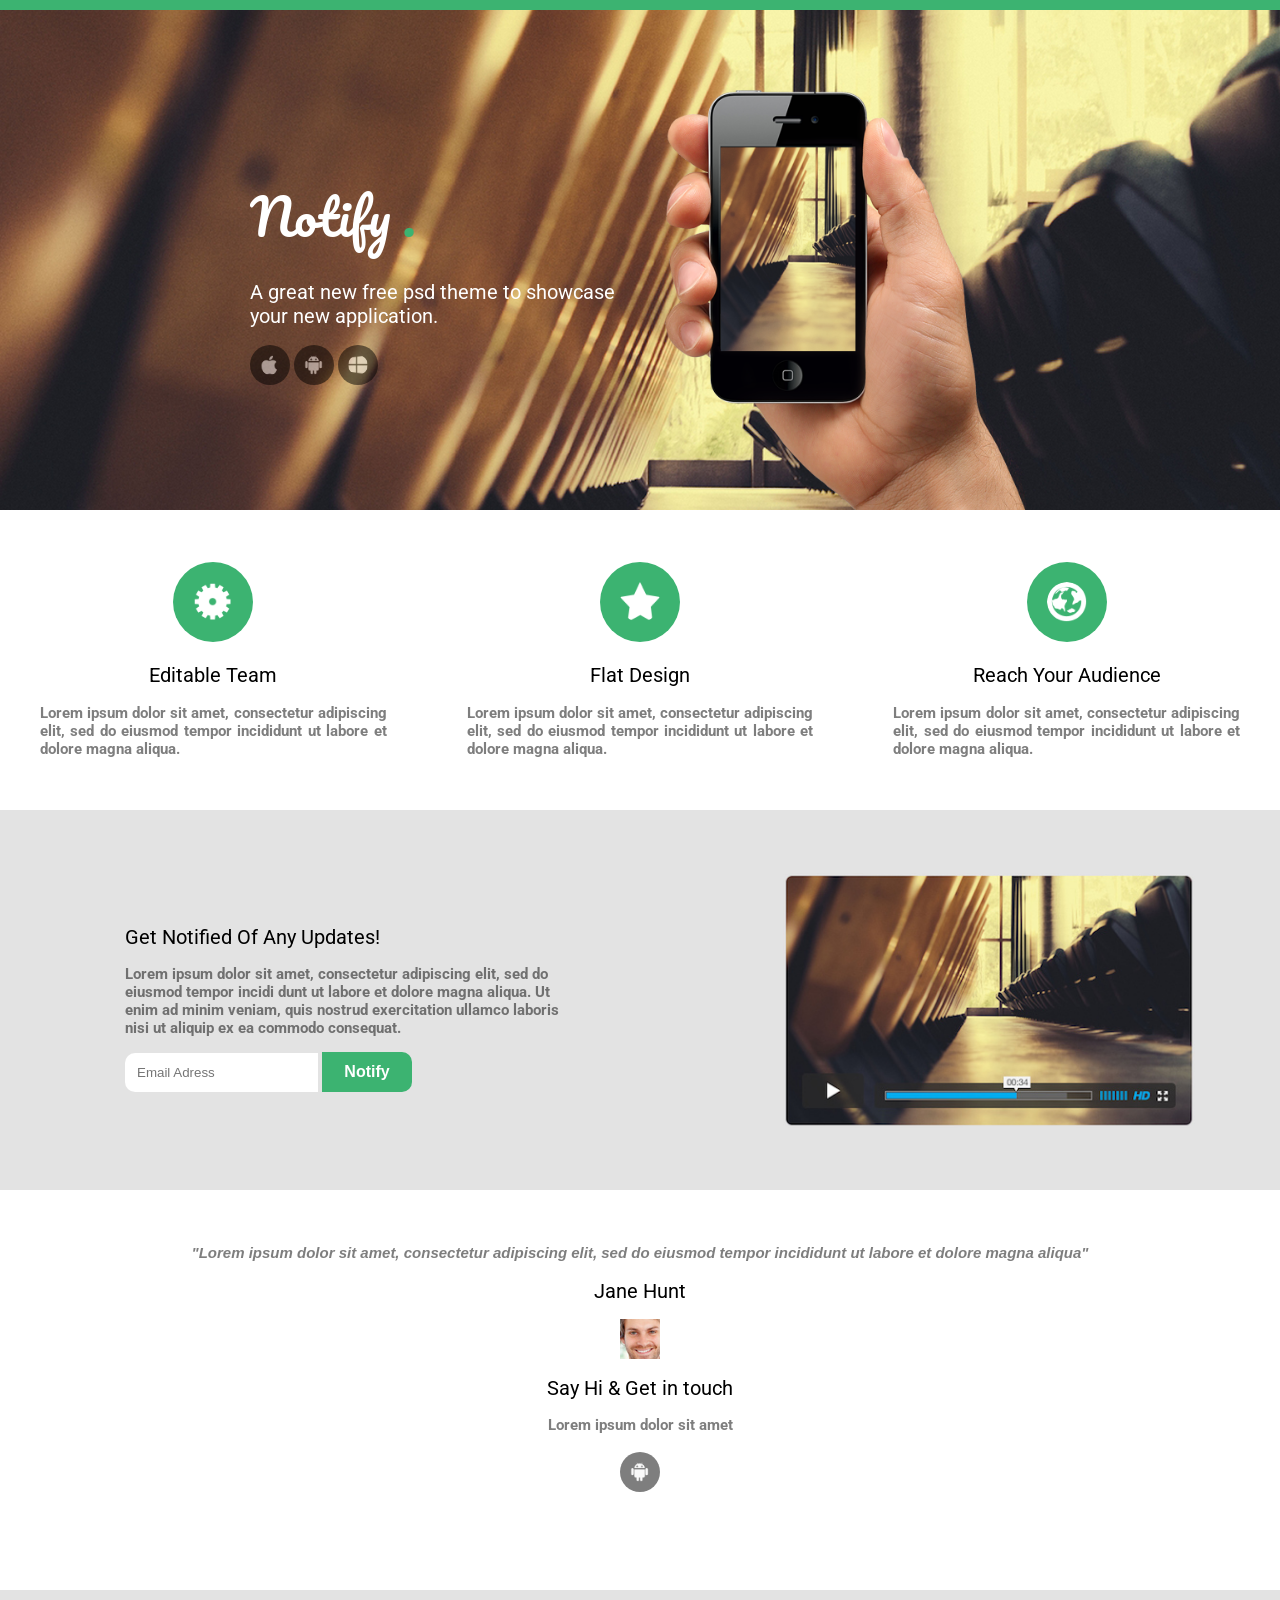
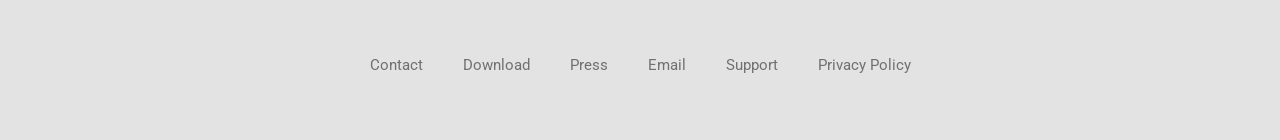
==== commit 777892f5: "Adicionar detalhes na fonte da section3" ====
--- a/Estrutura/index.html
+++ b/Estrutura/index.html
@@ -73,29 +73,33 @@
 
 
         <section class="section3">
+            <div>
+                <br>
+                <br>
+                <br>
+                <h3 class="text2"> <i>"Lorem ipsum dolor sit amet, consectetur adipiscing elit, sed do eiusmod tempor
+                        incididunt ut labore et dolore magna aliqua"</i> </h3>
+                <h2 class="title2">Jane Hunt</h2>
 
-            <h3 class="text2">Lorem ipsum dolor sit amet, consectetur adipiscing elit, sed do eiusmod tempor incididunt
-                ut labore et dolore magna aliqua
-            </h3>
-            <h2 class="title2">Jane Hunt</h2>
+                <img class="imgsec3" src="../imagens/pessoa1.jpg" alt="#">
 
-            <img class="imgsec3" src="../imagens/pessoa1.jpg" alt="#">
-
-            <h2 class="title2">Say Hi & Get in touch</h2>
-            <h3 class="text2">Lorem ipsum dolor sit amet</h3>
-            <img class="iconesec3" src="../imagens/icone-android.png" alt="#">
+                <h2 class="title2">Say Hi & Get in touch</h2>
+                <h3 class="text2">Lorem ipsum dolor sit amet</h3>
+                <br>
+                <a class="iconesbanner" href="#"><img class="iconesec3" src="../imagens/icone-android.png" alt="#"></a>
+            </div>
 
 
 
         </section>
 
         <footer>
-                <a class="linksrodape" href="#">Contact</a>
-                <a class="linksrodape" href="#">Download</a>
-                <a class="linksrodape" href="#">Press</a>
-                <a class="linksrodape" href="#">Email</a>
-                <a class="linksrodape" href="#">Support</a>
-                <a class="linksrodape" href="#">Privacy Policy</a>
+            <a class="linksrodape" href="#">Contact</a>
+            <a class="linksrodape" href="#">Download</a>
+            <a class="linksrodape" href="#">Press</a>
+            <a class="linksrodape" href="#">Email</a>
+            <a class="linksrodape" href="#">Support</a>
+            <a class="linksrodape" href="#">Privacy Policy</a>
         </footer>
 
     </section>
--- a/Estrutura/style.css
+++ b/Estrutura/style.css
@@ -186,15 +186,19 @@
 
 .section3{
     grid-area: 'section3';
+}
+.section3 div{
     flex-direction: column;
     justify-content: center;
     display: flex;    
-   align-items: center;
+    align-items: center;
+    
 }
 .imgsec3{
     height: 40px;
     width: 40px;
     background-image: url(../imagens/pessoa1.jpg);
+    background-repeat: repeat-x;
    
 }
 .iconesec3{
@@ -206,7 +210,9 @@
     background-color: black;
     
 }
-
+.iconesec3:hover{
+    opacity: .50;
+}
 
 footer{
     grid-area: 'footer';
